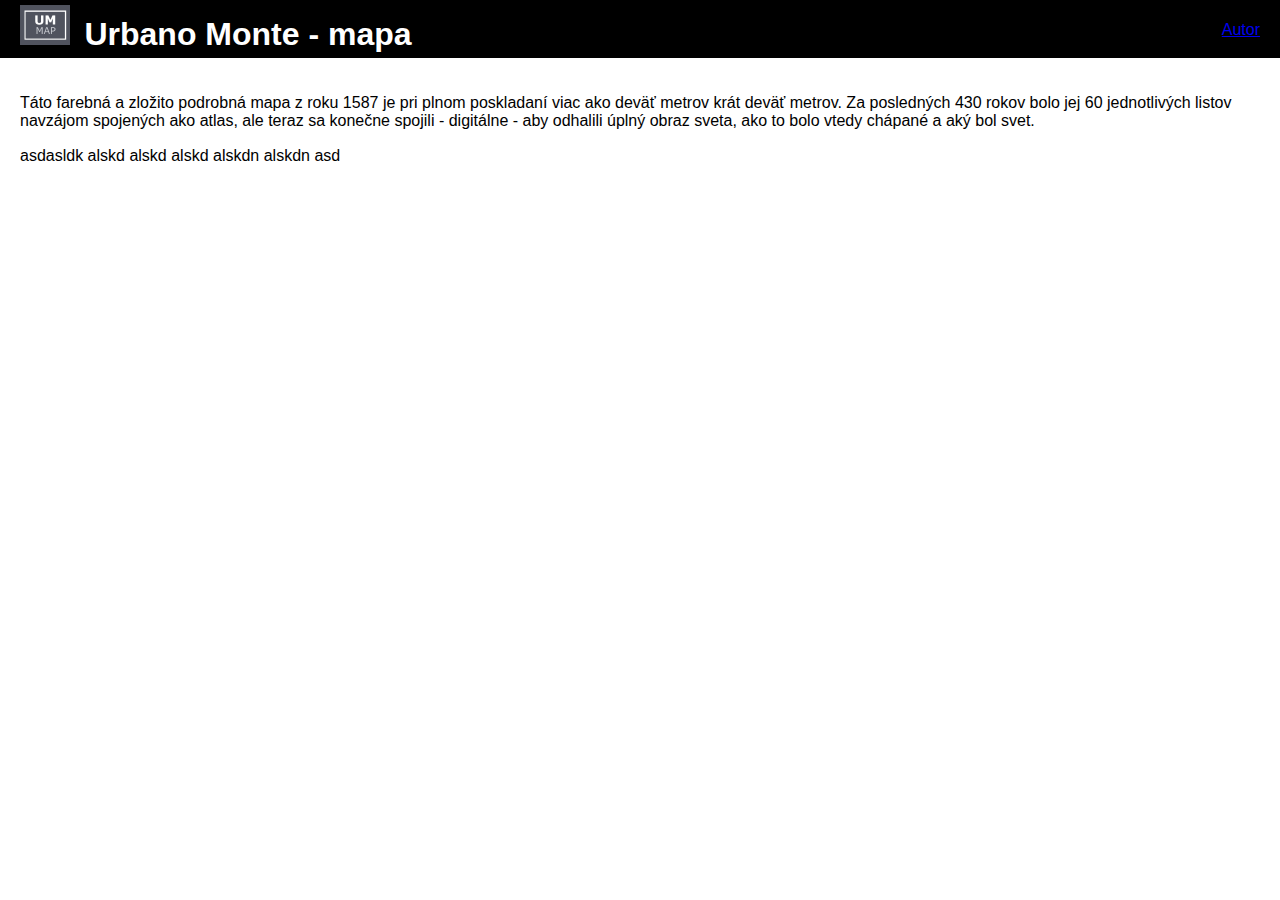
==== index.html @ e7cbfe0f "initial commit" ====
<!DOCTYPE html>
<html>

<head>
  <meta charset="utf-8">
  <title>Urbano Monte</title>
  <link rel="stylesheet" href="css/reset.css">
  <link rel="stylesheet" href="css/style.css">
</head>

<body>
  <div class="menu">
    <!-- LOGO -->
    <img class="menu_align" id="logo" src="images/logo.png" alt="Logo">
    <h1 class="menu_align" id="main_menu">Urbano Monte - mapa</h1>
    <p class="menu_align" id="sub_menu">
      <a href="urbano_monte_autor.html">Autor</a>
    </p>
    <!-- MENU -->
  </div>

  <div class="container">
    <p>Táto farebná a zložito podrobná mapa z roku 1587 je pri plnom poskladaní viac ako deväť metrov krát deväť metrov. Za posledných 430 rokov bolo jej 60 jednotlivých listov navzájom spojených ako atlas, ale teraz sa konečne spojili - digitálne - aby odhalili
      úplný obraz sveta, ako to bolo vtedy chápané a aký bol svet.</p>
    <p>asdasldk alskd alskd alskd alskdn alskdn asd</p>
  </div>

</body>

</html>

<!--
1. tabulka
2. zoznam - cislovany alebo nie
3. 5x obrazok
4. 5x podstranka
5. class a id
-->
---- css/style.css ----
/* use classes and ids */

html {
  font-family: sans-serif;
}

.menu {
  background: black;
  color: white;
  padding: 5px 20px 5px 20px;
}

#logo {
  width: 50px;
  margin-right: 10px;
}

#main_menu {
  margin-right: 10px;
}

#sub_menu {
  display: inline-block;
  float: right;
}

.menu_align {
  display: inline;
}

.container {
  padding: 20px;
}

h1 {
  margin: 0;
}
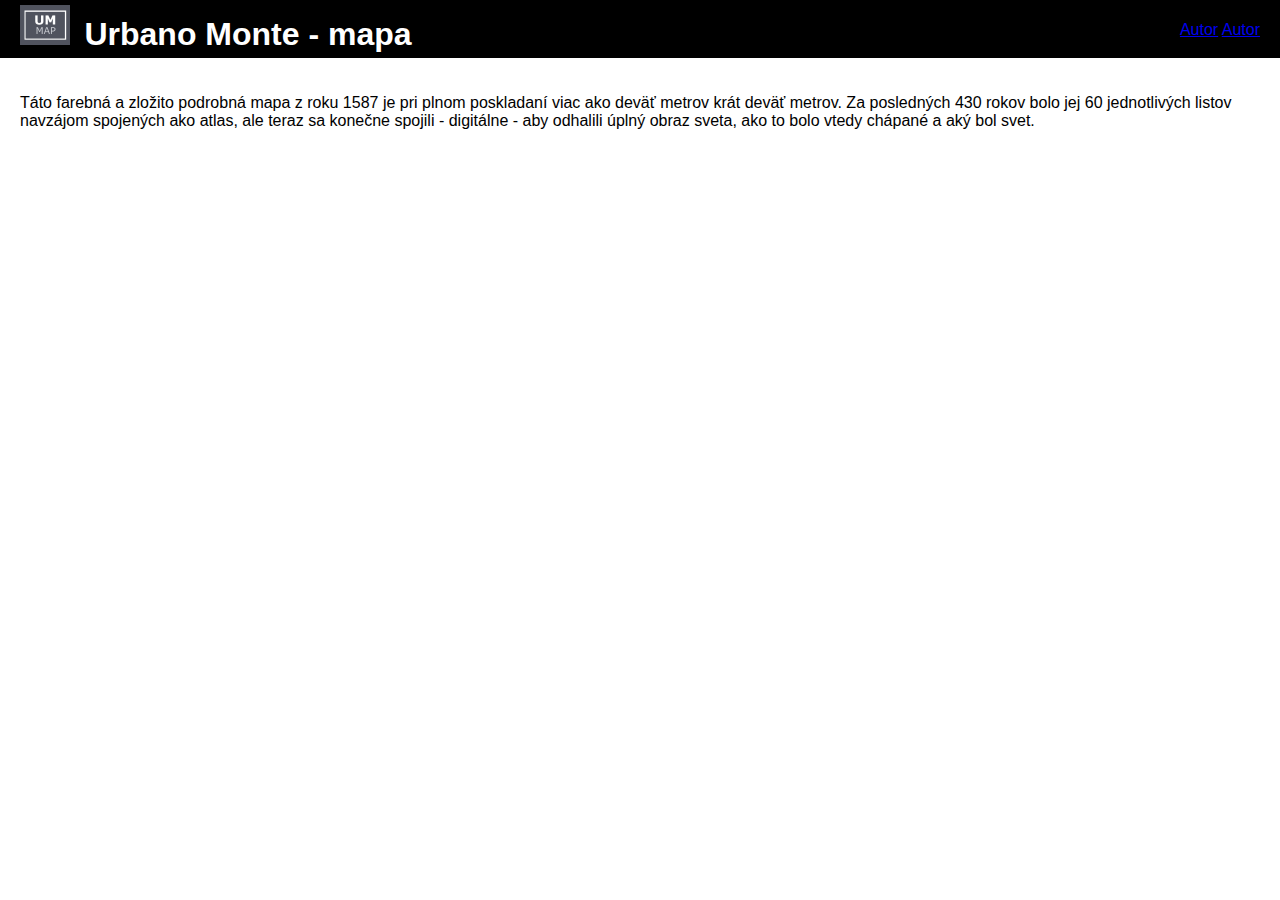
==== commit b5345055: "pridal som menu" ====
--- a/index.html
+++ b/index.html
@@ -15,6 +15,7 @@
     <h1 class="menu_align" id="main_menu">Urbano Monte - mapa</h1>
     <p class="menu_align" id="sub_menu">
       <a href="urbano_monte_autor.html">Autor</a>
+      <a href="urbano_monte_autor.html">Autor</a>
     </p>
     <!-- MENU -->
   </div>
@@ -22,7 +23,6 @@
   <div class="container">
     <p>Táto farebná a zložito podrobná mapa z roku 1587 je pri plnom poskladaní viac ako deväť metrov krát deväť metrov. Za posledných 430 rokov bolo jej 60 jednotlivých listov navzájom spojených ako atlas, ale teraz sa konečne spojili - digitálne - aby odhalili
       úplný obraz sveta, ako to bolo vtedy chápané a aký bol svet.</p>
-    <p>asdasldk alskd alskd alskd alskdn alskdn asd</p>
   </div>
 
 </body>
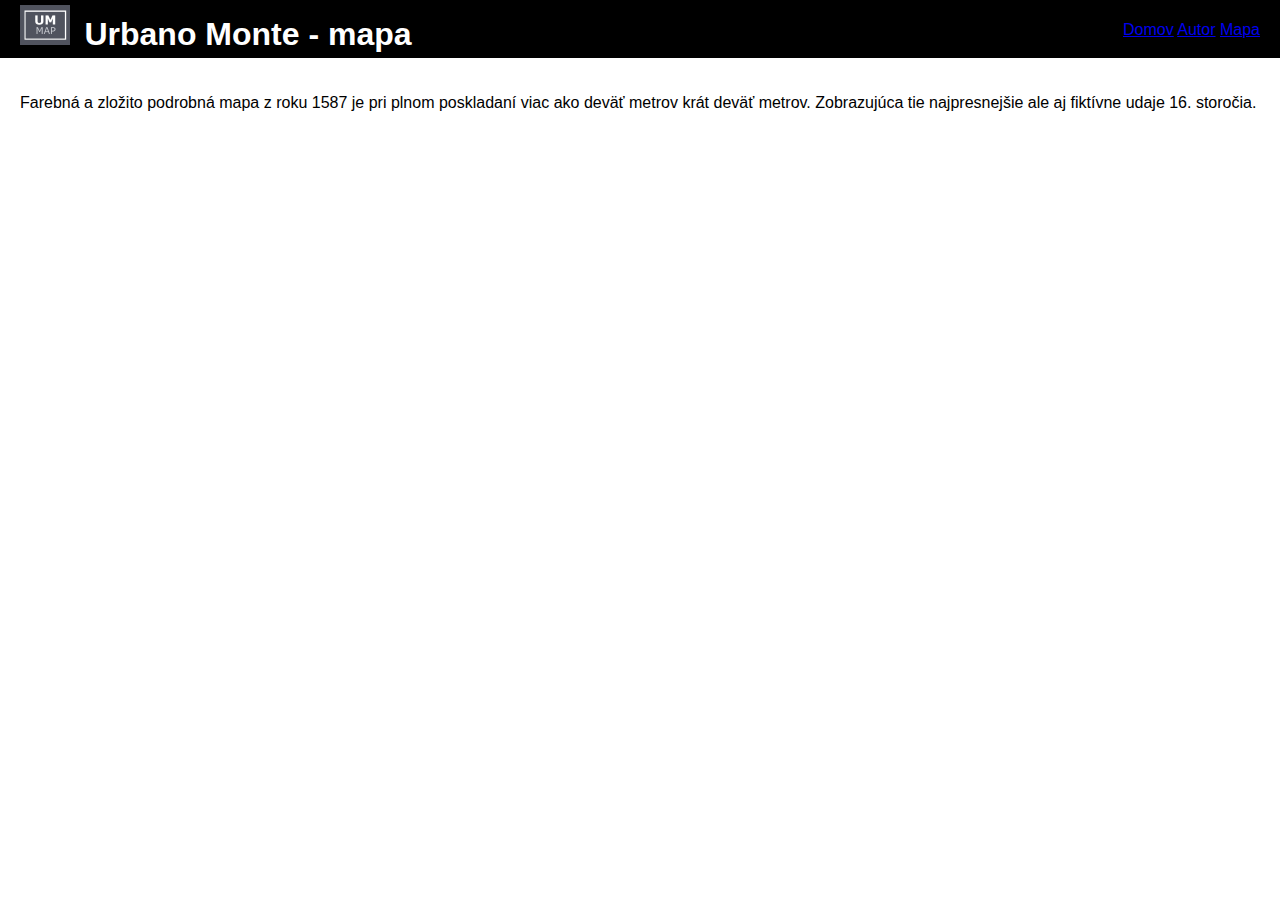
==== commit c6c1f3fc: "pridany zaklad podstranok" ====
--- a/index.html
+++ b/index.html
@@ -3,7 +3,7 @@
 
 <head>
   <meta charset="utf-8">
-  <title>Urbano Monte</title>
+  <title>Urbano Monte - Domov</title>
   <link rel="stylesheet" href="css/reset.css">
   <link rel="stylesheet" href="css/style.css">
 </head>
@@ -14,15 +14,15 @@
     <img class="menu_align" id="logo" src="images/logo.png" alt="Logo">
     <h1 class="menu_align" id="main_menu">Urbano Monte - mapa</h1>
     <p class="menu_align" id="sub_menu">
+      <a href="index.html">Domov</a>
       <a href="urbano_monte_autor.html">Autor</a>
-      <a href="urbano_monte_autor.html">Autor</a>
+      <a href="mapa.html">Mapa</a>
     </p>
     <!-- MENU -->
   </div>
 
   <div class="container">
-    <p>Táto farebná a zložito podrobná mapa z roku 1587 je pri plnom poskladaní viac ako deväť metrov krát deväť metrov. Za posledných 430 rokov bolo jej 60 jednotlivých listov navzájom spojených ako atlas, ale teraz sa konečne spojili - digitálne - aby odhalili
-      úplný obraz sveta, ako to bolo vtedy chápané a aký bol svet.</p>
+    <p>Farebná a zložito podrobná mapa z roku 1587 je pri plnom poskladaní viac ako deväť metrov krát deväť metrov. Zobrazujúca tie najpresnejšie ale aj fiktívne udaje 16. storočia.</p>
   </div>
 
 </body>
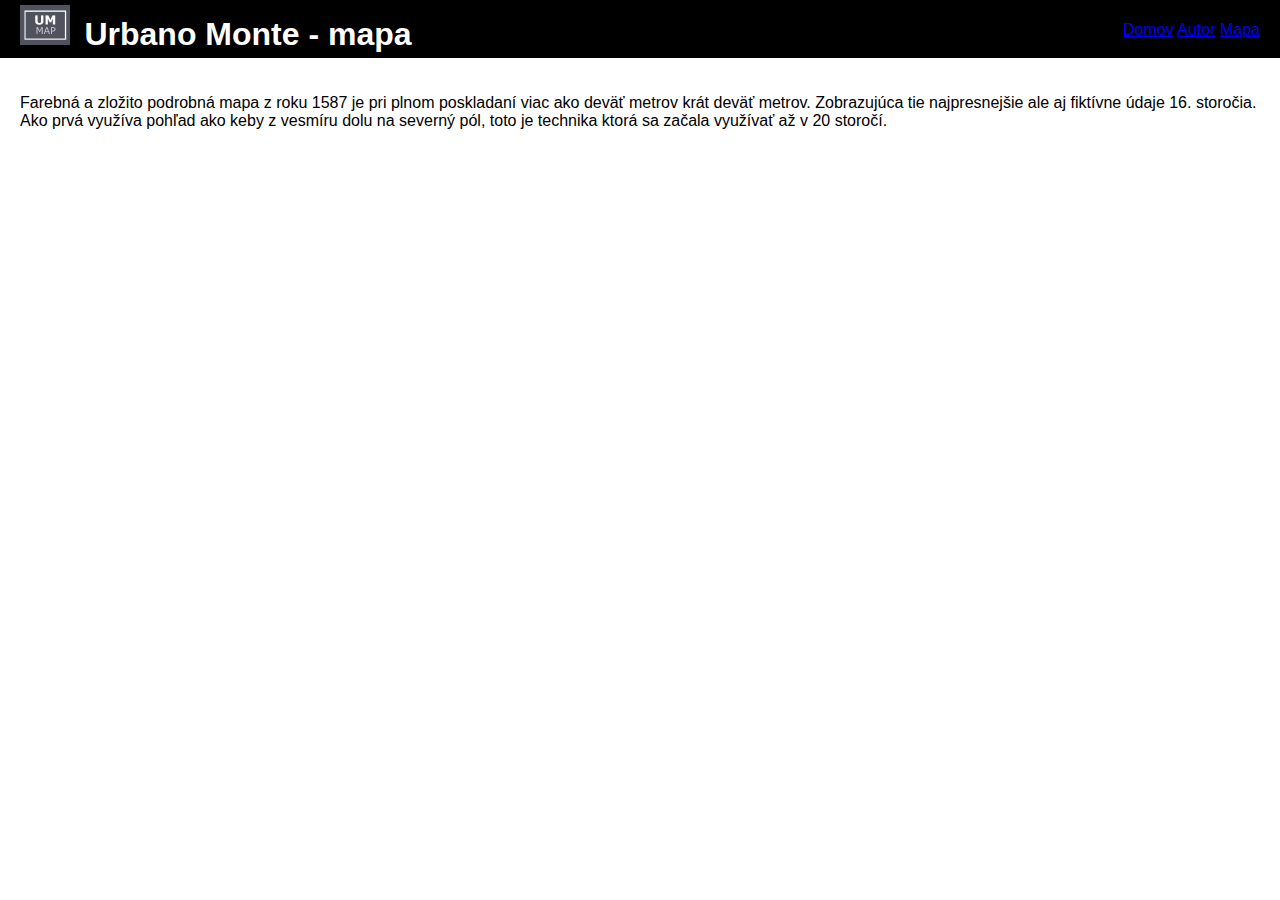
==== commit 219c3fe5: "mensia uprava" ====
--- a/index.html
+++ b/index.html
@@ -22,7 +22,7 @@
   </div>
 
   <div class="container">
-    <p>Farebná a zložito podrobná mapa z roku 1587 je pri plnom poskladaní viac ako deväť metrov krát deväť metrov. Zobrazujúca tie najpresnejšie ale aj fiktívne udaje 16. storočia.</p>
+    <p>Farebná a zložito podrobná mapa z roku 1587 je pri plnom poskladaní viac ako deväť metrov krát deväť metrov. Zobrazujúca tie najpresnejšie ale aj fiktívne údaje 16. storočia. Ako prvá využíva pohľad ako keby z vesmíru dolu na severný pól, toto je technika ktorá sa začala využívať až v 20 storočí.</p>
   </div>
 
 </body>
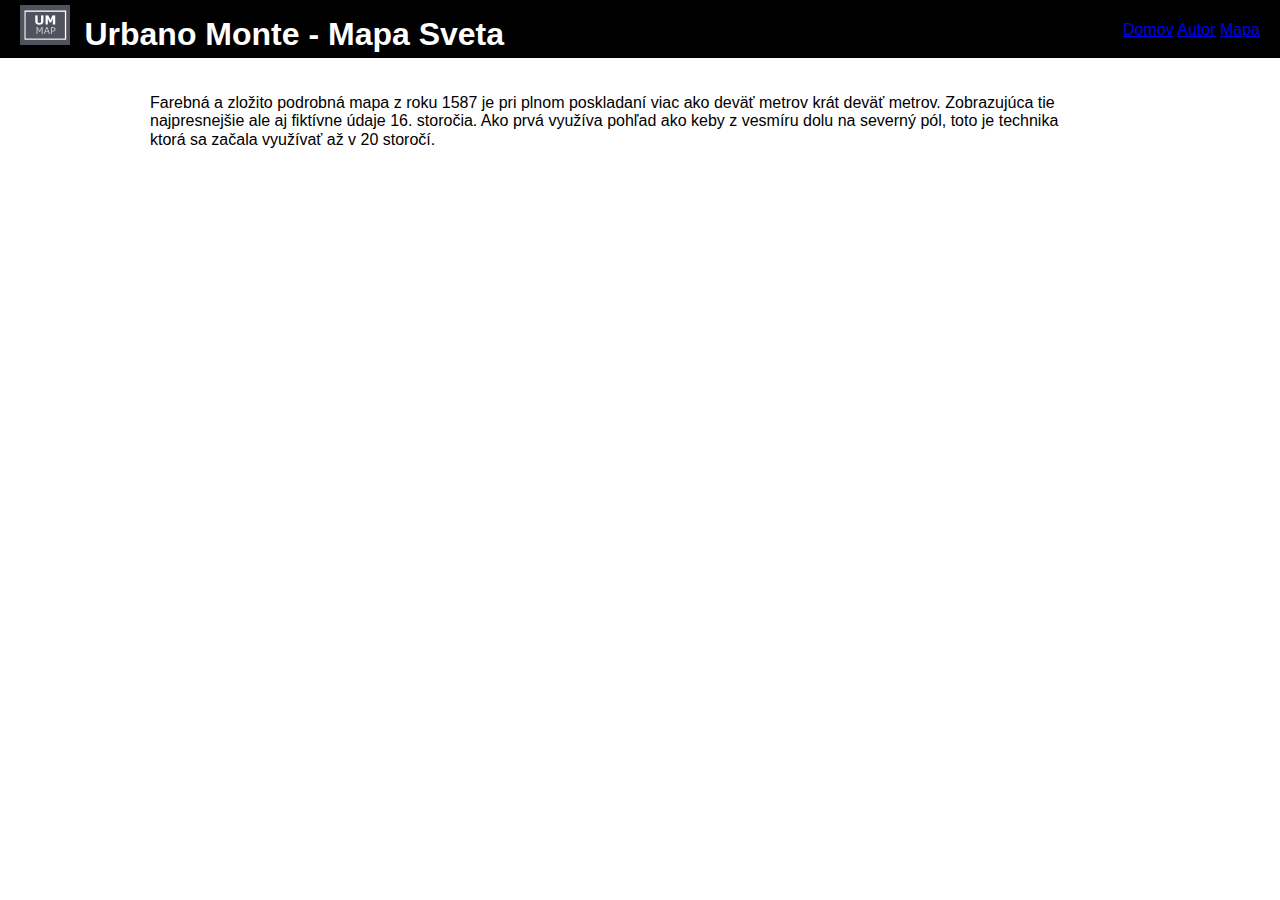
==== commit 1fa2aa9c: "minimalna oprava" ====
--- a/index.html
+++ b/index.html
@@ -12,7 +12,7 @@
   <div class="menu">
     <!-- LOGO -->
     <img class="menu_align" id="logo" src="images/logo.png" alt="Logo">
-    <h1 class="menu_align" id="main_menu">Urbano Monte - mapa</h1>
+    <h1 class="menu_align" id="main_menu">Urbano Monte - Mapa Sveta</h1>
     <p class="menu_align" id="sub_menu">
       <a href="index.html">Domov</a>
       <a href="urbano_monte_autor.html">Autor</a>
--- a/css/style.css
+++ b/css/style.css
@@ -2,6 +2,7 @@
 
 html {
   font-family: sans-serif;
+  background-image:url(https://i.pinimg.com/originals/11/79/b4/1179b456419cdfc14cdae91405799ec7.jpg);
 }
 
 .menu {
@@ -29,7 +30,7 @@
 }
 
 .container {
-  padding: 20px;
+  padding: 20px 200px 20px 150px;
 }
 
 h1 {
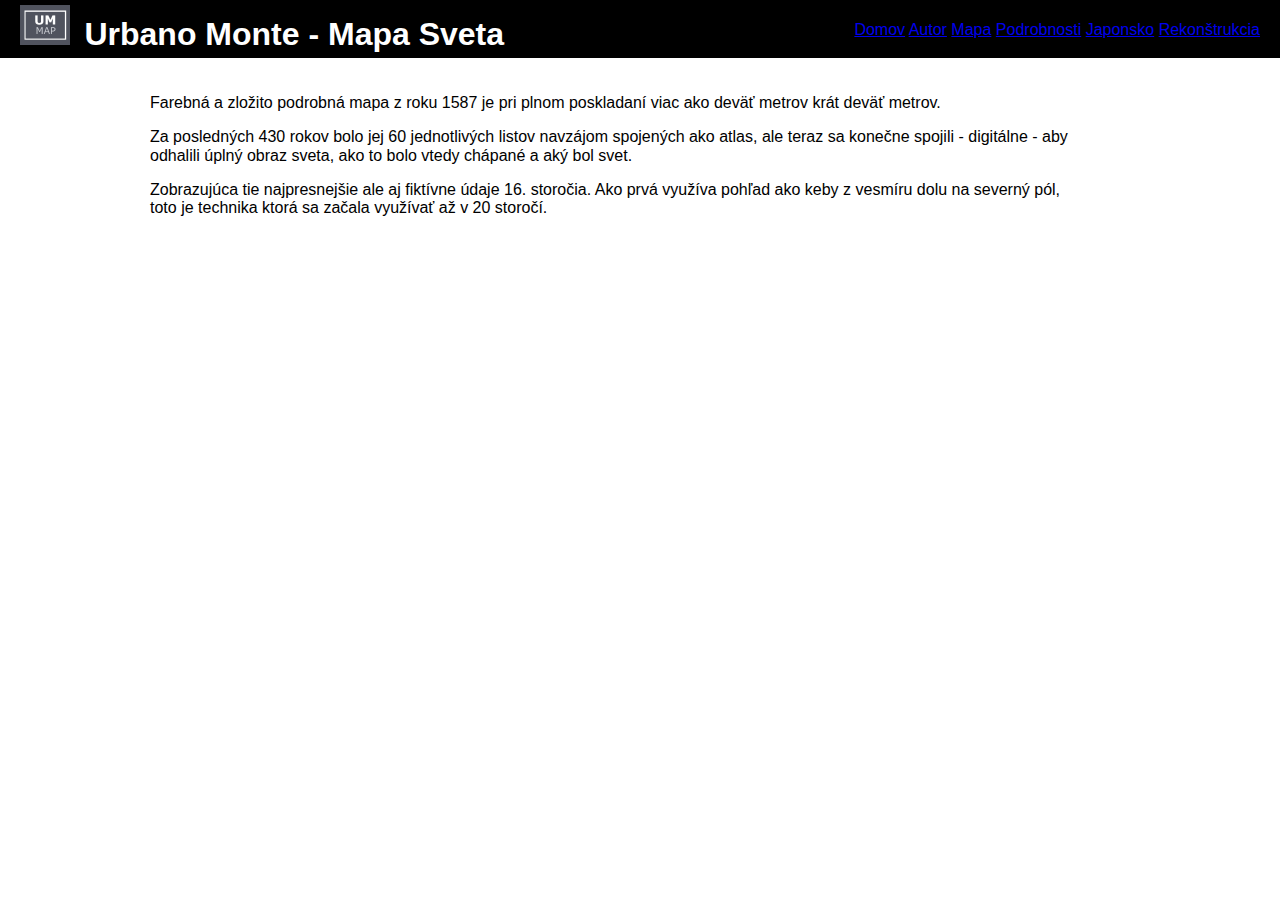
==== commit 04c6db19: "velke zmeny" ====
--- a/index.html
+++ b/index.html
@@ -17,12 +17,19 @@
       <a href="index.html">Domov</a>
       <a href="urbano_monte_autor.html">Autor</a>
       <a href="mapa.html">Mapa</a>
+      <a href="podrobnosti.html">Podrobnosti</a>
+      <a href="japonsko.html">Japonsko</a>
+      <a href="rekonstrukcia.html">Rekonštrukcia</a>
     </p>
     <!-- MENU -->
   </div>
 
   <div class="container">
-    <p>Farebná a zložito podrobná mapa z roku 1587 je pri plnom poskladaní viac ako deväť metrov krát deväť metrov. Zobrazujúca tie najpresnejšie ale aj fiktívne údaje 16. storočia. Ako prvá využíva pohľad ako keby z vesmíru dolu na severný pól, toto je technika ktorá sa začala využívať až v 20 storočí.</p>
+    <p>Farebná a zložito podrobná mapa z roku 1587 je pri plnom poskladaní viac ako deväť metrov krát deväť metrov.</p>
+
+    <p>Za posledných 430 rokov bolo jej 60 jednotlivých listov navzájom spojených ako atlas, ale teraz sa konečne spojili - digitálne - aby odhalili úplný obraz sveta, ako to bolo vtedy chápané a aký bol svet.</p>
+
+    <p>Zobrazujúca tie najpresnejšie ale aj fiktívne údaje 16. storočia. Ako prvá využíva pohľad ako keby z vesmíru dolu na severný pól, toto je technika ktorá sa začala využívať až v 20 storočí.</p>
   </div>
 
 </body>
--- a/css/style.css
+++ b/css/style.css
@@ -2,7 +2,10 @@
 
 html {
   font-family: sans-serif;
-  background-image:url(https://i.pinimg.com/originals/11/79/b4/1179b456419cdfc14cdae91405799ec7.jpg);
+}
+
+body {
+  background-image:url("https://i.pinimg.com/originals/11/79/b4/1179b456419cdfc14cdae91405799ec7.jpg");
 }
 
 .menu {
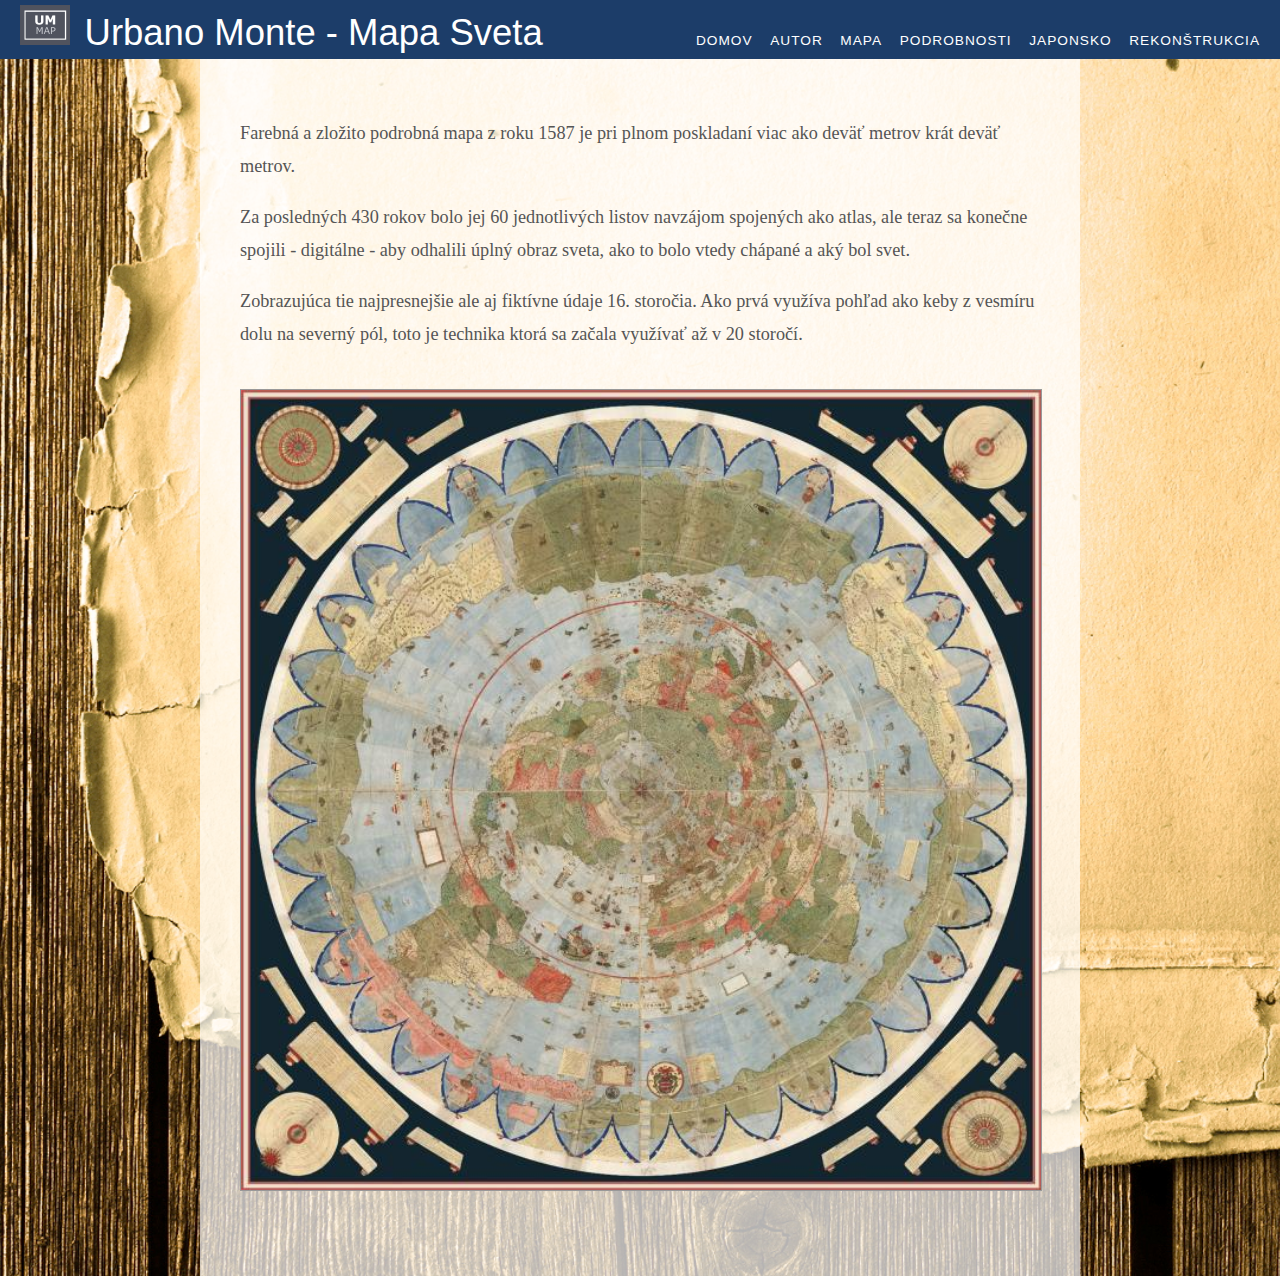
==== commit 5b4315e5: "velke zmeny 2" ====
--- a/index.html
+++ b/index.html
@@ -30,6 +30,7 @@
     <p>Za posledných 430 rokov bolo jej 60 jednotlivých listov navzájom spojených ako atlas, ale teraz sa konečne spojili - digitálne - aby odhalili úplný obraz sveta, ako to bolo vtedy chápané a aký bol svet.</p>
 
     <p>Zobrazujúca tie najpresnejšie ale aj fiktívne údaje 16. storočia. Ako prvá využíva pohľad ako keby z vesmíru dolu na severný pól, toto je technika ktorá sa začala využívať až v 20 storočí.</p>
+    <img src="images/zlozenamapa.jpg" alt="Mapa">
   </div>
 
 </body>
--- a/css/style.css
+++ b/css/style.css
@@ -1,15 +1,56 @@
 /* use classes and ids */
-
 html {
-  font-family: sans-serif;
+  font-family: "georgia", serif;
+  font-size: 114%;
+  color: #555555;
 }
 
 body {
-  background-image:url("https://i.pinimg.com/originals/11/79/b4/1179b456419cdfc14cdae91405799ec7.jpg");
+  /*background-image:url("https://i.pinimg.com/originals/11/79/b4/1179b456419cdfc14cdae91405799ec7.jpg");*/
+  background-image: url("../images/pozadie.jpg");
+  background-repeat: no-repeat;
+  background-size: cover;
 }
 
+h1 {
+  margin: 0;
+  font-family: "Helvetica", "Arial", sans-serif;
+  font-weight: normal;
+}
+
+h2 {
+  font-family: "Arial", sans-serif;
+  color: #555;
+}
+
+p {
+  line-height: 180%;
+}
+
+a {
+  color: white;
+  text-decoration: none;
+  margin-left: 13px;
+  text-transform: uppercase;
+  font-family: sans-serif;
+  font-size: 75%;
+  letter-spacing: 1px;
+}
+
+a:hover,
+a:hover:visited {
+  color: #00ceff;
+  text-decoration: underline;
+}
+
+a:visited {
+  color: #999999;
+}
+
+
+
 .menu {
-  background: black;
+  background: #1C3D69;
   color: white;
   padding: 5px 20px 5px 20px;
 }
@@ -33,9 +74,14 @@
 }
 
 .container {
-  padding: 20px 200px 20px 150px;
+  padding: 40px;
+  margin: 0 200px 0 200px;
+  background-color: rgba(255,255,255,0.7);
 }
 
-h1 {
-  margin: 0;
+.container img {
+  width: 100%;
+  margin-bottom: 40px;
+  margin-top: 20px;
+  border: 1px solid #999;
 }
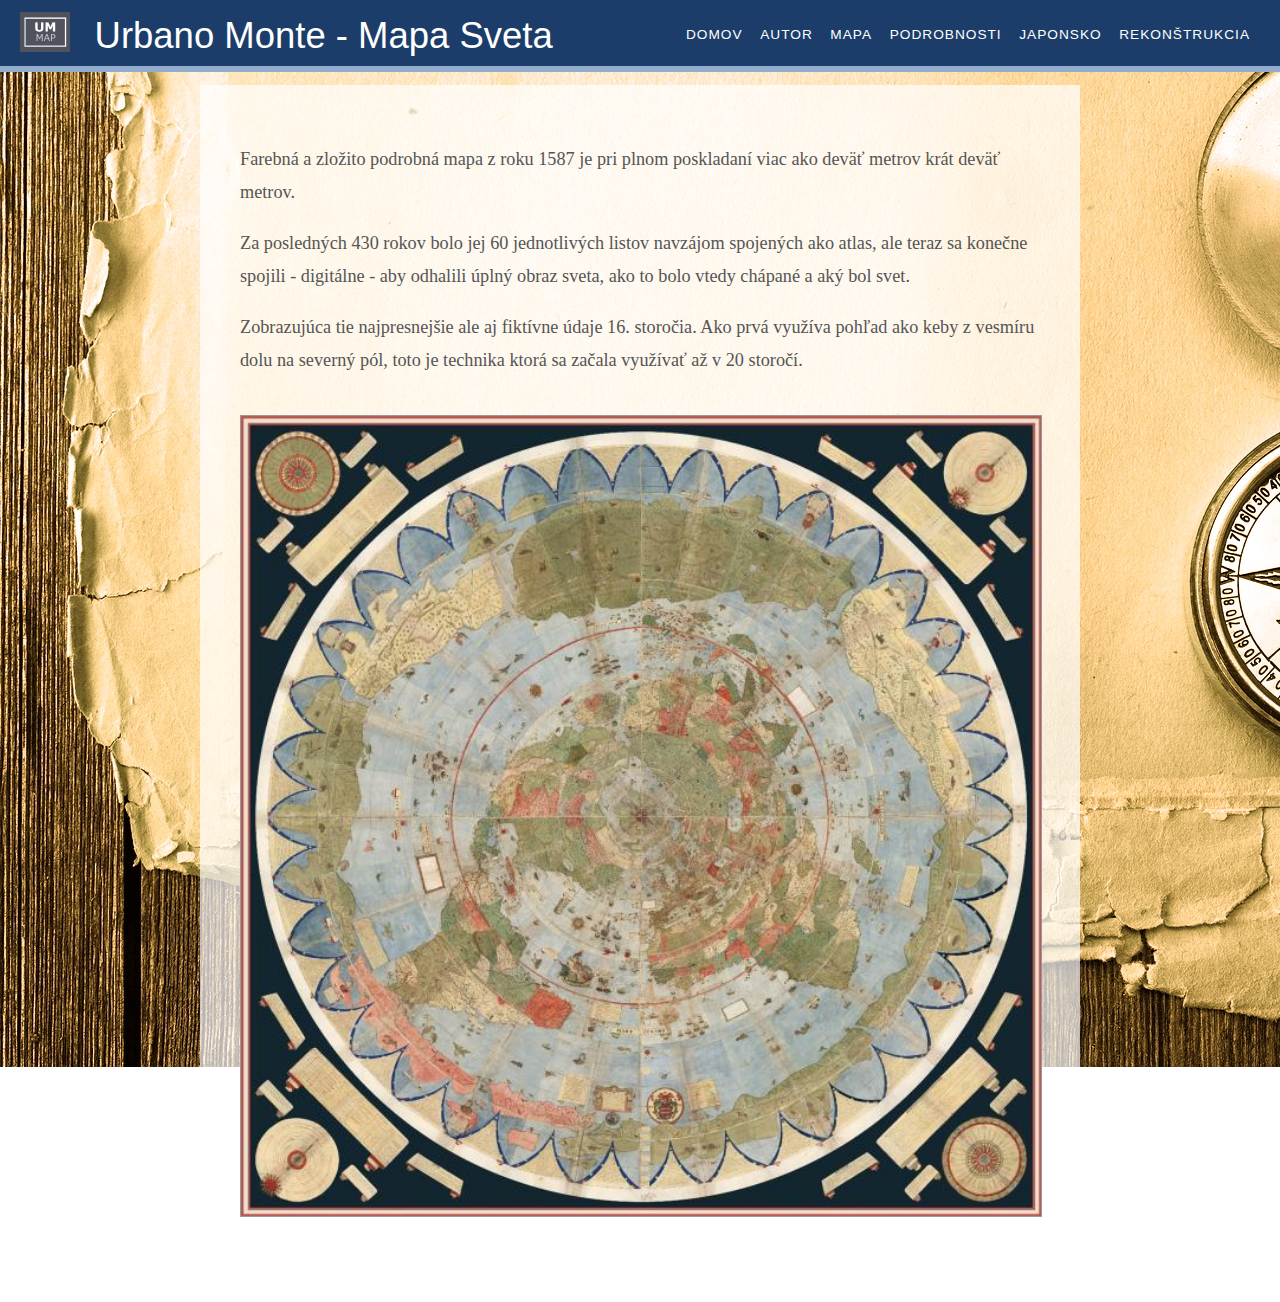
==== commit 84dcb67c: "upravy headera" ====
--- a/index.html
+++ b/index.html
@@ -9,20 +9,18 @@
 </head>
 
 <body>
-  <div class="menu">
-    <!-- LOGO -->
-    <img class="menu_align" id="logo" src="images/logo.png" alt="Logo">
-    <h1 class="menu_align" id="main_menu">Urbano Monte - Mapa Sveta</h1>
-    <p class="menu_align" id="sub_menu">
-      <a href="index.html">Domov</a>
-      <a href="urbano_monte_autor.html">Autor</a>
-      <a href="mapa.html">Mapa</a>
-      <a href="podrobnosti.html">Podrobnosti</a>
-      <a href="japonsko.html">Japonsko</a>
-      <a href="rekonstrukcia.html">Rekonštrukcia</a>
-    </p>
-    <!-- MENU -->
-  </div>
+    <div class="menu">
+      <img class="menu_align" id="logo" src="images/logo.png" alt="Logo">
+      <h1 class="menu_align" id="title">Urbano Monte - Mapa Sveta</h1>
+      <p class="menu_align" id="sub_menu">
+        <a href="index.html">Domov</a>
+        <a href="urbano_monte_autor.html">Autor</a>
+        <a href="mapa.html">Mapa</a>
+        <a href="podrobnosti.html">Podrobnosti</a>
+        <a href="japonsko.html">Japonsko</a>
+        <a href="rekonstrukcia.html">Rekonštrukcia</a>
+      </p>
+    </div>
 
   <div class="container">
     <p>Farebná a zložito podrobná mapa z roku 1587 je pri plnom poskladaní viac ako deväť metrov krát deväť metrov.</p>
--- a/css/style.css
+++ b/css/style.css
@@ -9,7 +9,11 @@
   /*background-image:url("https://i.pinimg.com/originals/11/79/b4/1179b456419cdfc14cdae91405799ec7.jpg");*/
   background-image: url("../images/pozadie.jpg");
   background-repeat: no-repeat;
-  background-size: cover;
+  background-attachment: fixed;
+}
+
+header {
+
 }
 
 h1 {
@@ -40,42 +44,49 @@
 a:hover,
 a:hover:visited {
   color: #00ceff;
-  text-decoration: underline;
+  text-decoration: none;
 }
 
 a:visited {
   color: #999999;
 }
 
-
-
 .menu {
   background: #1C3D69;
   color: white;
-  padding: 5px 20px 5px 20px;
+  position: fixed;
+  top: 0;
+  left: 0;
+  width: 100%;
+  height: 66px;
+  border-bottom: 6px solid #92acce;
 }
 
 #logo {
   width: 50px;
-  margin-right: 10px;
+  margin: 12px 20px 10px 20px;
 }
 
-#main_menu {
+#title {
   margin-right: 10px;
+  margin-top: 10px;
 }
 
 #sub_menu {
   display: inline-block;
-  float: right;
+  right: 30px;
+  position: absolute;
+  margin-top: 17px;
 }
 
 .menu_align {
-  display: inline;
+  display: inline-block;
+  vertical-align: middle;
 }
 
 .container {
   padding: 40px;
-  margin: 0 200px 0 200px;
+  margin: 85px 200px 0 200px;
   background-color: rgba(255,255,255,0.7);
 }
 
